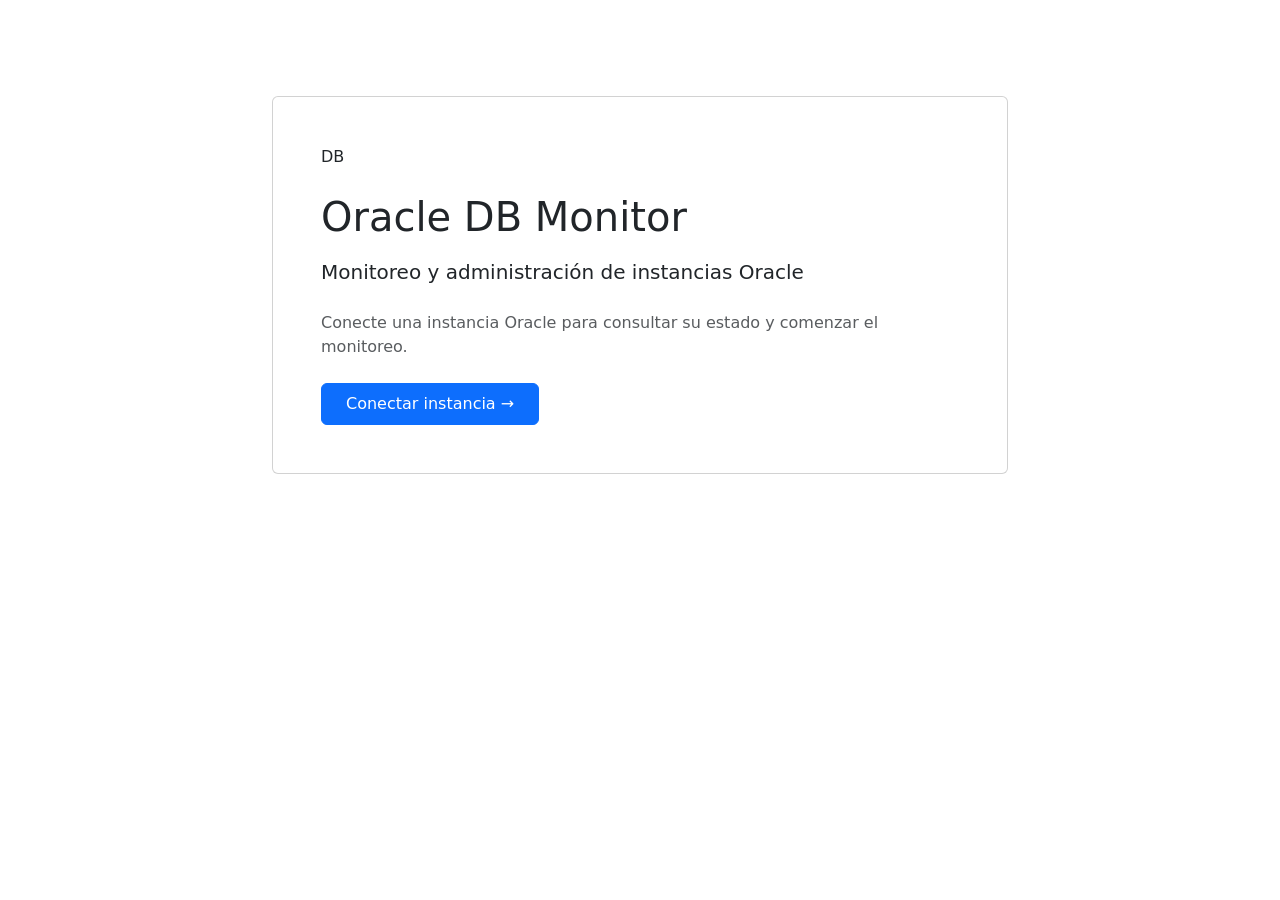
==== src/main/resources/templates/index.html @ 1b20da96 "Se agregó la interfaz inicial de la aplicación" ====
<!DOCTYPE html>
<html lang="es" xmlns:th="http://www.thymeleaf.org">
<head>
    <meta charset="UTF-8">
    <meta name="viewport" content="width=device-width, initial-scale=1">
    <title>Oracle DB Monitor</title>
    <link href="https://cdn.jsdelivr.net/npm/bootstrap@5.3.8/dist/css/bootstrap.min.css" rel="stylesheet"
          integrity="sha384-sRIl4kxILFvY47J16cr9ZwB07vP4J8+LH7qKQnuqkuIAvNWLzeN8tE5YBujZqJLB" crossorigin="anonymous">
    <link rel="stylesheet" th:href="@{/css/styles.css}">
</head>
<body>
<main class="container py-5">
    <div class="row justify-content-center py-md-5">
        <div class="col-12 col-lg-9 col-xl-8">
            <section class="card p-4 p-md-5" aria-labelledby="home-title">
                <span class="brand-mark mb-4" aria-hidden="true">DB</span>
                <h1 id="home-title" class="mb-3">Oracle DB Monitor</h1>
                <p class="lead mb-4">Monitoreo y administración de instancias Oracle</p>
                <p class="text-body-secondary mb-4">Conecte una instancia Oracle para consultar su estado y comenzar el monitoreo.</p>
                <div><a class="btn btn-primary px-4 py-2" th:href="@{/conexion}">Conectar instancia <span aria-hidden="true">→</span></a></div>
            </section>
        </div>
    </div>
</main>
</body>
</html>
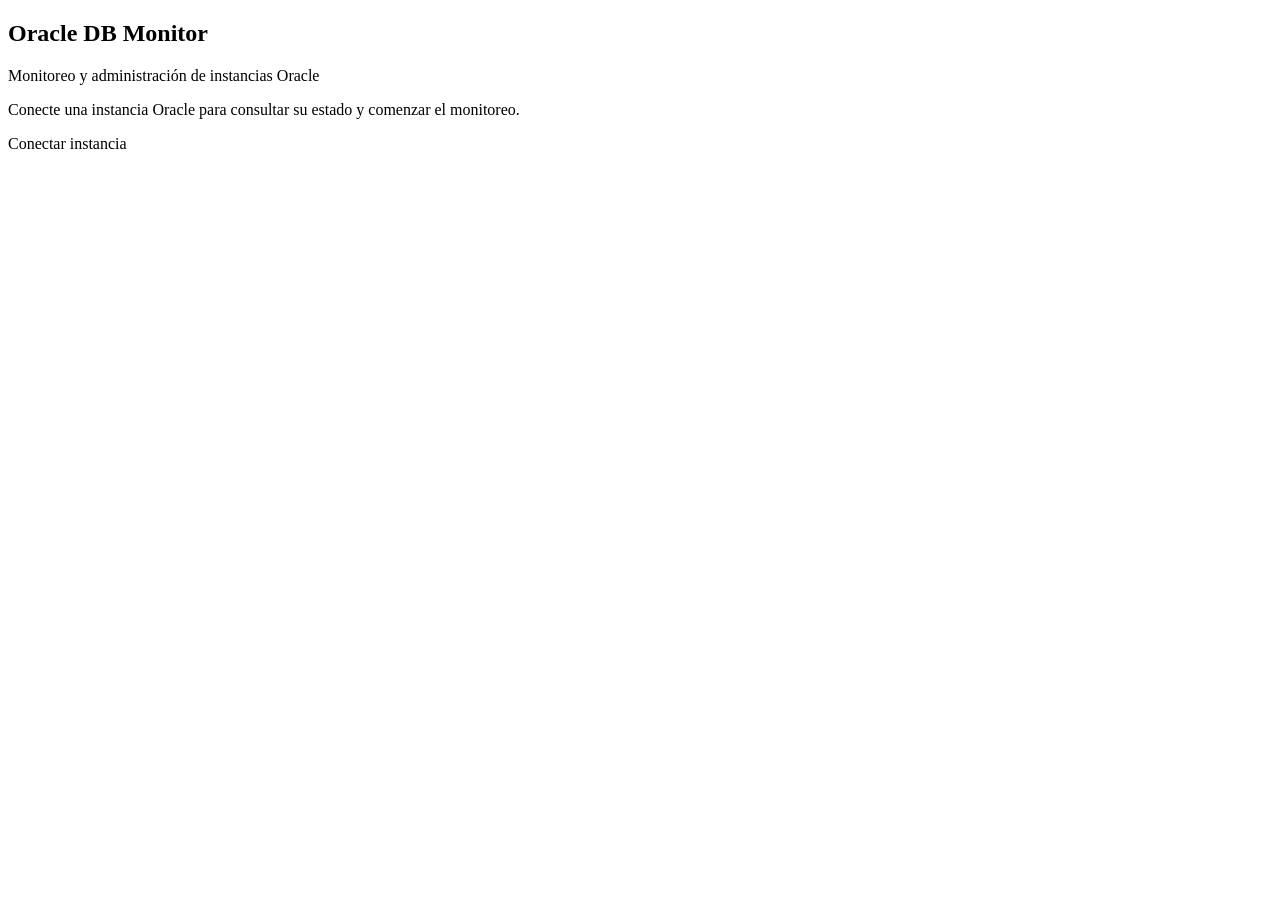
==== commit cbf0d38b: "Diseño visual" ====
--- a/src/main/resources/templates/index.html
+++ b/src/main/resources/templates/index.html
@@ -4,20 +4,18 @@
     <meta charset="UTF-8">
     <meta name="viewport" content="width=device-width, initial-scale=1">
     <title>Oracle DB Monitor</title>
-    <link href="https://cdn.jsdelivr.net/npm/bootstrap@5.3.8/dist/css/bootstrap.min.css" rel="stylesheet"
-          integrity="sha384-sRIl4kxILFvY47J16cr9ZwB07vP4J8+LH7qKQnuqkuIAvNWLzeN8tE5YBujZqJLB" crossorigin="anonymous">
     <link rel="stylesheet" th:href="@{/css/styles.css}">
 </head>
-<body>
+<body class="home-page">
+<div class="data-flow" aria-hidden="true"><span class="flow-orbit"></span><span class="flow-blob flow-blob-burgundy"></span><span class="flow-blob flow-blob-teal"></span><span class="flow-blob flow-blob-coral"></span><span class="flow-blob flow-blob-gold"></span><span class="flow-node"></span></div>
 <main class="container py-5">
     <div class="row justify-content-center py-md-5">
         <div class="col-12 col-lg-9 col-xl-8">
-            <section class="card p-4 p-md-5" aria-labelledby="home-title">
-                <span class="brand-mark mb-4" aria-hidden="true">DB</span>
+            <section class="card home-card p-4 p-md-5" aria-labelledby="home-title">
                 <h1 id="home-title" class="mb-3">Oracle DB Monitor</h1>
                 <p class="lead mb-4">Monitoreo y administración de instancias Oracle</p>
                 <p class="text-body-secondary mb-4">Conecte una instancia Oracle para consultar su estado y comenzar el monitoreo.</p>
-                <div><a class="btn btn-primary px-4 py-2" th:href="@{/conexion}">Conectar instancia <span aria-hidden="true">→</span></a></div>
+                <div><a class="btn btn-primary px-4 py-2" th:href="@{/conexion}">Conectar instancia</a></div>
             </section>
         </div>
     </div>
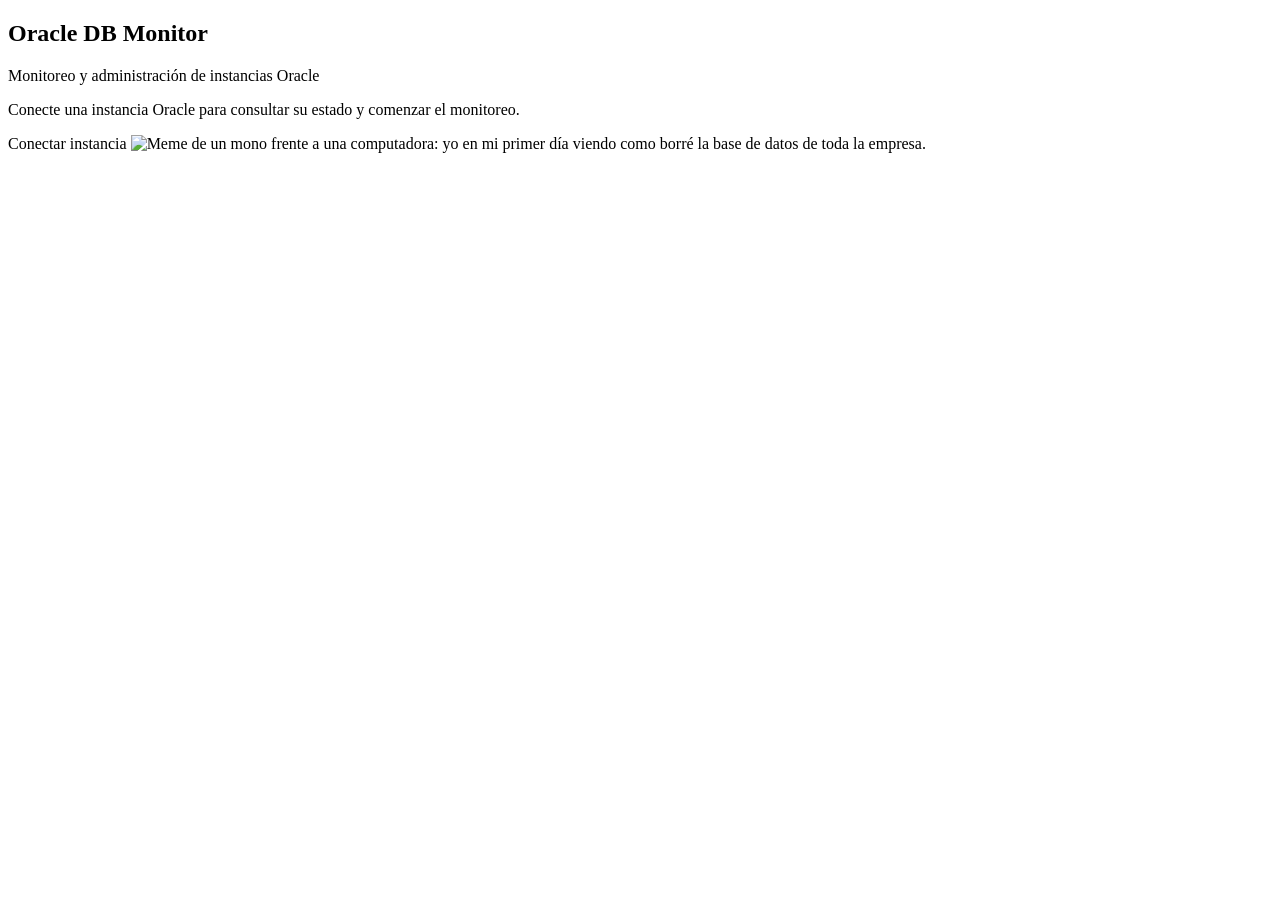
==== commit 50f30ee5: "Cambios visuales pt2" ====
--- a/src/main/resources/templates/index.html
+++ b/src/main/resources/templates/index.html
@@ -15,7 +15,10 @@
                 <h1 id="home-title" class="mb-3">Oracle DB Monitor</h1>
                 <p class="lead mb-4">Monitoreo y administración de instancias Oracle</p>
                 <p class="text-body-secondary mb-4">Conecte una instancia Oracle para consultar su estado y comenzar el monitoreo.</p>
-                <div><a class="btn btn-primary px-4 py-2" th:href="@{/conexion}">Conectar instancia</a></div>
+                <div class="home-actions">
+                    <a class="btn btn-primary px-4 py-2" th:href="@{/conexion}">Conectar instancia</a>
+                    <img class="home-meme" src="/images/meme-bd.jpg" alt="Meme de un mono frente a una computadora: yo en mi primer día viendo como borré la base de datos de toda la empresa." width="554" height="554">
+                </div>
             </section>
         </div>
     </div>
